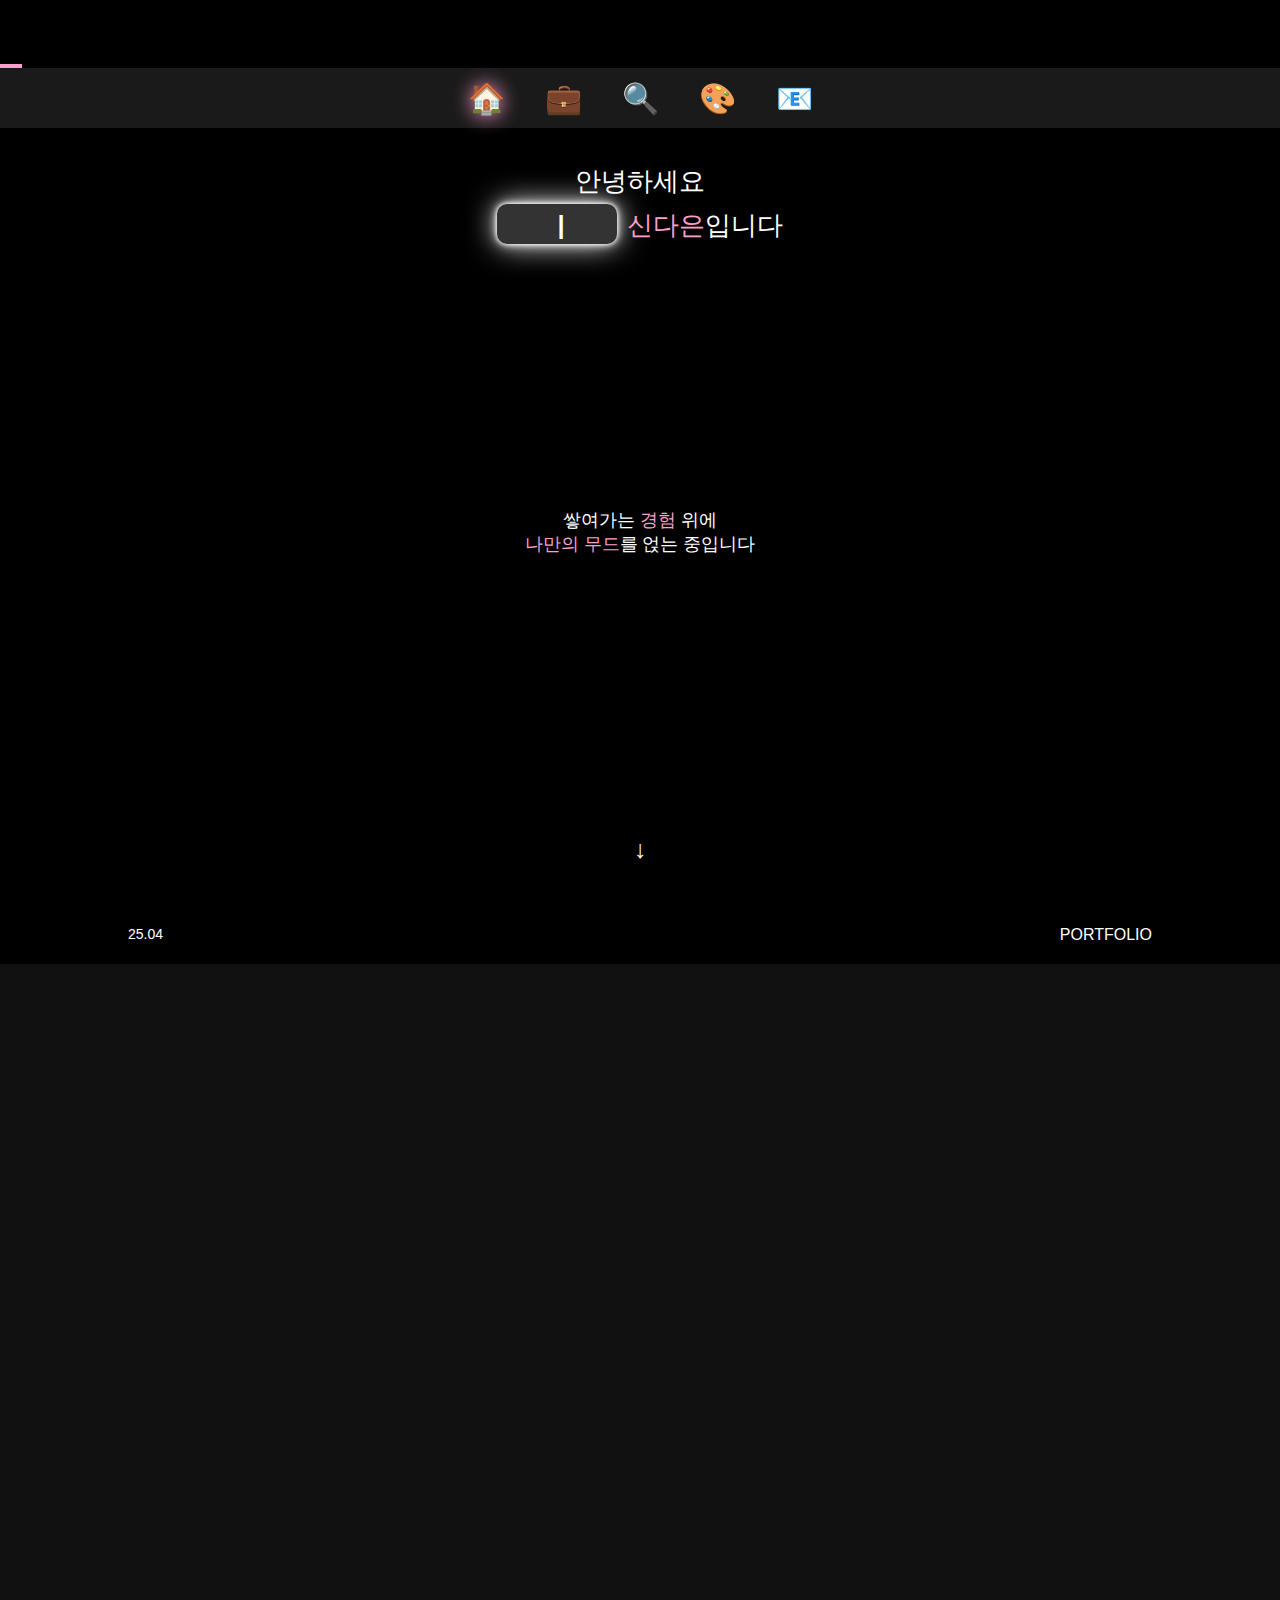
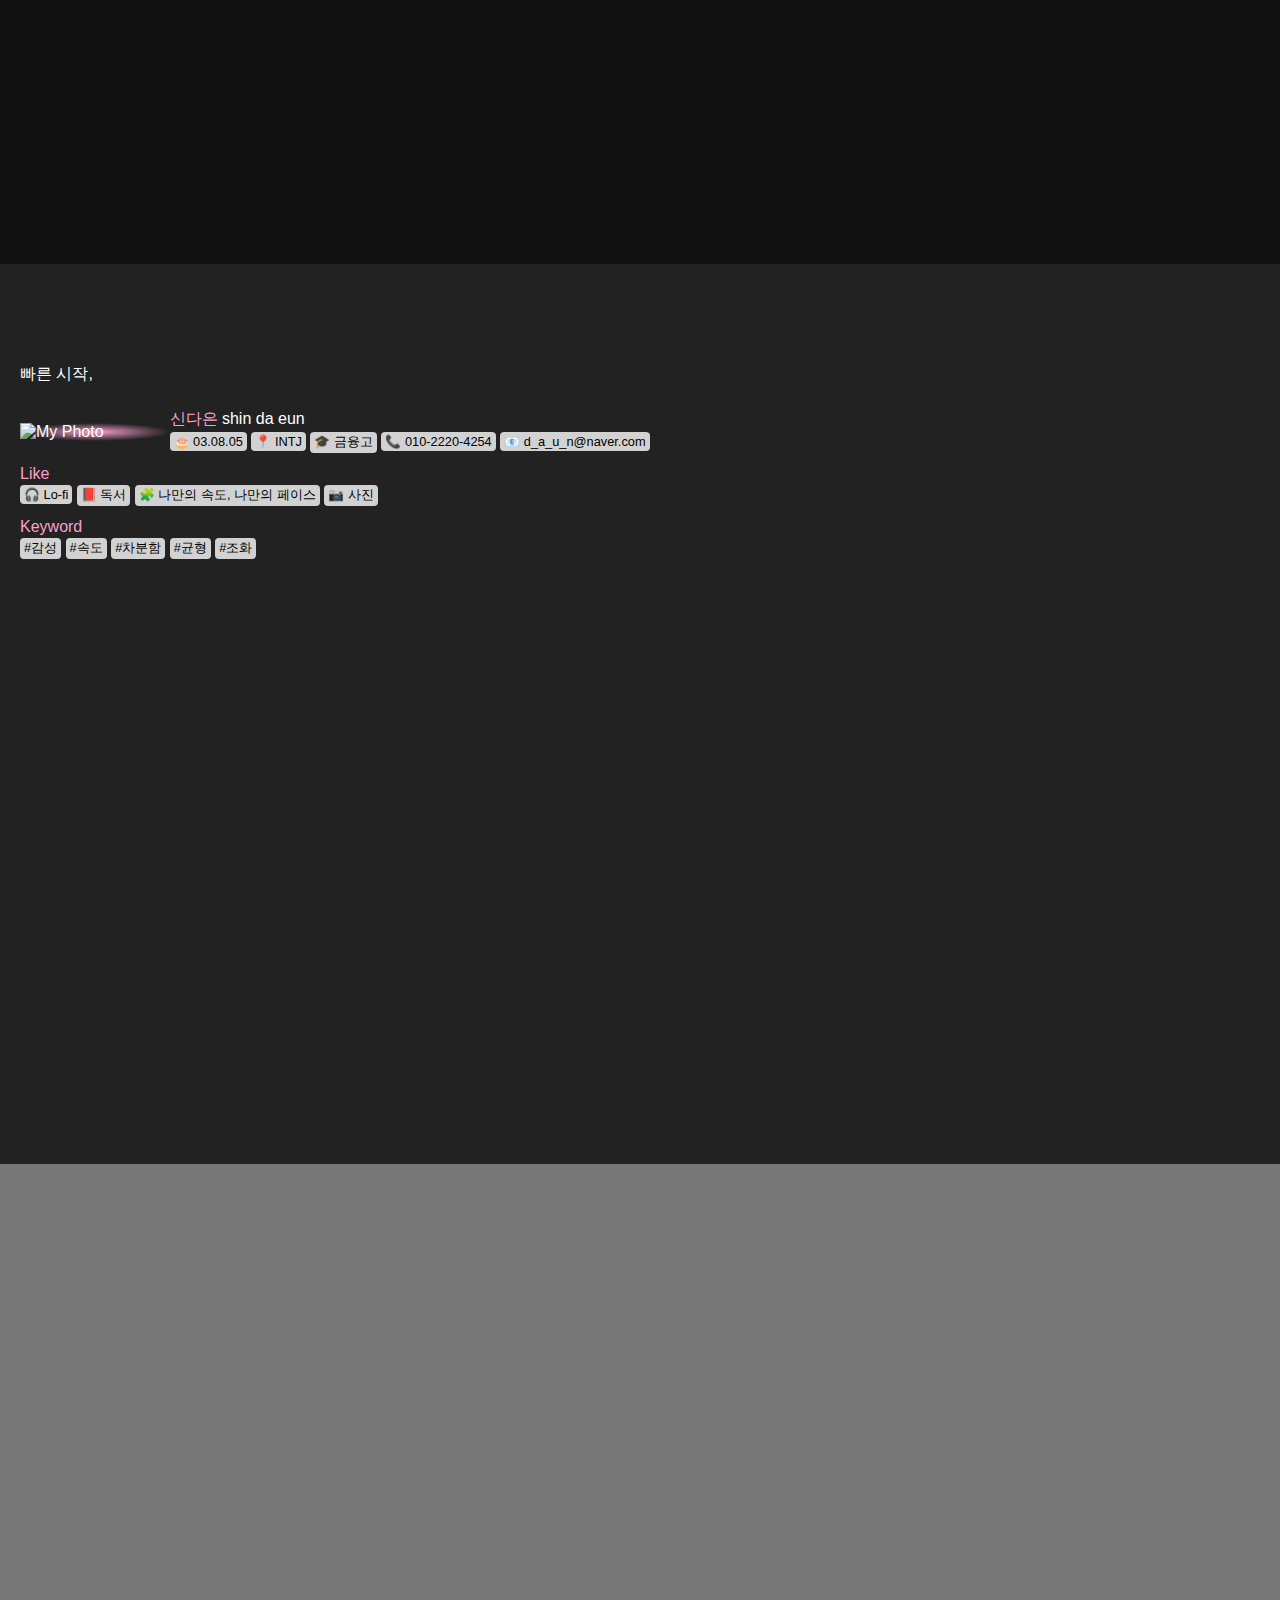
==== index.html @ 84537a10 "first commit" ====
<!DOCTYPE html>
<html lang="ko">
<head>
  <meta charset="UTF-8">
  <meta name="viewport" content="width=device-width, initial-scale=1.0">
  <link rel="stylesheet" href="style.css">
  <title>신다은 포트폴리오</title>
</head>
<body>
  <!-- 메뉴 -->
  <div id="progress-bar"></div>

  <nav class="navbar">
    <ul>
      <li><a href="#home" class="nav-link">🏠</a></li>
      <li><a href="#intro" class="nav-link">💼</a></li>
      <li><a href="#profile" class="nav-link">🔍</a></li>
      <li><a href="#portfolio" class="nav-link">🎨</a></li>
      <li><a href="#contact" class="nav-link">📧</a></li>
    </ul>
  </nav>

  <!-- header -->
  <section id="home">
    <h1>안녕하세요</h1>
    <h2>
      <span class="typing-box highlighted">
        <span id="typing-container"></span>
      </span>
      <span class="fixed-name"><strong>신다은</strong>입니다</span>
    </h2>
    <p class="sub-text">쌓여가는 <span>경험</span> 위에<br><span>나만의 무드</span>를 얹는 중입니다</p>
    <div class="footer-info">
      <span class="current-date">25.04</span> <!-- 날짜 -->
      <p class="portfolio-text">PORTFOLIO</p> <!-- 포트폴리오 문구 -->
    </div>
    
    <div class="scroll-indicator">
      <span>&#8595;</span> <!-- 아래로 향하는 화살표 -->
    </div>  
  </section>

  <section id="intro">
    <div class="section-text">
      <p>
        <span>UI/UX 개발 과정을 수료하고<br><span>디자이너</span>로 근무하고있습니다.</span><br>
      </p>
    </div>

    <div class="timeline">
      <div class="timeline-item left">
        <div class="text-box">
          <h3>동안기획 디자이너</h3>
          <p>25.02 ~</p>
        </div>
        <div class="circle"></div>
      </div>
    
      <div class="timeline-item right">
        <div class="circle"></div>
        <div class="text-box">
          <h3>SBS아카데미 구월<br>UI/UX 개발자 과정</h3>
          <p>24.03 ~ 11</p>
        </div>
      </div>
    
      <div class="timeline-item left">
        <div class="text-box">
          <h3>관세법인 우신</h3>
          <p>24.02 ~ 03</p>
        </div>
        <div class="circle"></div>
      </div>
    
      <div class="timeline-item right">
        <div class="circle"></div>
        <div class="text-box">
          <h3>인천관세법인 주임</h3>
          <p>21.12 ~ 23.12</p>
        </div>
      </div>
    </div>
  </section>

  <section id="profile">
    <span>
    <div class="section-text">
      <p>빠른 시작,<br><span><strong class="highlight-animated">단단한 전환</strong></p></span>
      <div class="profile-content">
        <img src="imgage/profile.png" alt="My Photo" class="profile-photo">
        <div class="profile-details">
          <h3><strong>신다은</strong> shin da eun</h3>
            <p>🎂 03.08.05</p> <p>📍 INTJ</p> <p>🎓 금융고</p> <p>📞 010-2220-4254</p> <p>📧 d_a_u_n@naver.com</p>
          </div>
      </div>
      <div class="like">
        <strong>Like</strong><br>
        <p>🎧 Lo-fi</p> <p>📕 독서</p> <p>🧩 나만의 속도, 나만의 페이스</p> <p>📷 사진</p> 
      </div>
      <div class="keyword">
        <strong>Keyword</strong><br>
        <p>#감성</p> <p>#속도</p> <p>#차분함</p> <p>#균형</p> <p>#조화</p>
      </div>
    </div>
    </span>
  </section>

  <section id="portfolio">
    <div class="section-text">
      <span>
        <h2>포트폴리오</h2>
        <div class="project">
          <h3>프로젝트 1: 웹사이트 디자인</h3>
          <p>이 프로젝트는 사용자 경험을 개선하는 웹사이트 디자인 프로젝트였습니다. 사용자의 흐름을 분석하고, 직관적인 인터페이스를 제공하는 것을 목표로 했습니다.</p>
          <img src="portfolio1.jpg" alt="Project 1">
        </div>
        <div class="project">
          <h3>프로젝트 2: 모바일 앱 디자인</h3>
          <p>이 프로젝트는 모바일 앱의 UI/UX 디자인을 맡았습니다. 다양한 기능을 직관적으로 배치하여 사용자 경험을 개선했습니다.</p>
          <img src="portfolio2.jpg" alt="Project 2">
        </div>
      </span>
    </div>
  </section>

  <section id="contact">
    <div class="section-text">
      <span>
        <h2>연락처</h2>
        <p>저와 함께 프로젝트를 진행하고 싶으시면 아래의 연락처로 연락주세요!</p>
        <ul>
          <li><strong>이메일:</strong> example@example.com</li>
          <li><strong>전화:</strong> 010-1234-5678</li>
          <li><strong>링크드인:</strong> <a href="https://www.linkedin.com/in/example">linkedin.com/in/example</a></li>
        </ul>
      </span>
    </div>
  </section>

  <script src="https://unpkg.com/hangul-js"></script>
  <script src="https://unpkg.com/type-hangul@latest/dist/type-hangul.min.js"></script>
  <script src="script.js"></script>
</body>
</html>
---- style.css ----
/* Reset & Base */
* {
  margin: 0;
  padding: 0;
  box-sizing: border-box;
}

a {
  text-decoration: none;
}

html, body {
  scroll-snap-type: y mandatory;
  font-family: 'Pretendard', sans-serif;
  height: auto;
  position: relative;
}

/* 모바일 화면 너비 지정 */
body {
  width: 100%;
  margin: 0 auto;
  animation: fadeIn 1s ease-out forwards;
  transition: background-color 2s ease, color 2s ease;
  overflow-y: scroll;
  color: #fff;
  background-color: #000;
}

.navbar {
  position: sticky;
  top: 4px;
  margin: 0 auto;
  height: 60px;
  display: flex;
  justify-content: center;
  align-items: center;
  background: rgba(255, 255, 255, 0.1); /* 투명한 배경 */
  backdrop-filter: blur(10px); /* 블러 효과 */
  -webkit-backdrop-filter: blur(10px); /* 사파리 호환 */
  z-index: 1000;
  box-shadow: 0 2px 4px rgba(0,0,0,0.1); /* 선택사항 */
}

.navbar ul {
  list-style: none;
  display: flex;
  gap: 40px;
}

.navbar a {
  font-size: 30px;
}

.nav-link {
  transition: all 0.3s;
}

.nav-link.active {
  text-shadow: 0px 0px 20px #FC9FCC; /* 활성화된 섹션은 진하게 */
  font-weight: bold;
}

#progress-bar {
  position: sticky;
  top: 0;
  left: 0;
  height: 4px;
  background-color: #FC9FCC;
  width: 0%;
  z-index: 1000;
  transition: width 0.3s ease-out;  /* ✨ 부드러운 애니메이션 */
}

/* Top 버튼 스타일 */
#top-btn {
  position: fixed;
  bottom: 20px;
  right: 20px;
  background-color: #FC9FCC;
  color: white;
  border: none;
  border-radius: 50%;
  width: 50px;
  height: 50px;
  font-size: 24px;
  cursor: pointer;
  box-shadow: 0 4px 6px rgba(0, 0, 0, 0.3);
  transition: background-color 0.3s ease;
  z-index: 500;
}


/* Snap Section 공통 */
section {
  scroll-snap-align: start;
  padding: 100px 20px;
  display: flex;
  flex-direction: column;
  height: 100vh;
}

/* HOME */
#home {
  position: relative;
  width: 100%;
  height: 100vh;
  background: #000;
  display: flex;
  flex-direction: column;
  align-items: center;
  gap: 4px;
  transition: background-color 2s ease, color 2s ease;
}

#intro {
  background:#111;
}

#profile {
  background: #222;
}

#portfolio {
  background: #777;
}

#contact {
  background: #eee;
}

h1, h2 {
  line-height: 1.4;
  word-break: keep-all;
  color: #fff;
  font-size: 1.6rem;
}

h1 {
  font-weight: 200;
}

h2 {
  font-weight: 200;
  display: flex;
  gap: 10px;
  align-items: center;
}

/* Typing + Name */
.typing-box {
  width: 120px;
  max-width: 280px;
  height: 40px;
  background: #333;
  display: flex;
  justify-content: center;
  align-items: center;
  border-radius: 10px;
  padding-top: 4px;
  padding-left: 8px;
}

/* 반짝이는 애니메이션 */
@keyframes glowPulse {
  0%, 100% {
    box-shadow: 0 0 4px #fff, 0 0 10px #fff, 0 0 30px #fff;
  }
  50% {
    box-shadow: 0 0 4px #ff71c3, 0 0 10px #ff71c3, 0 0 30px #ff71c3;
  }
}

.typing-box.highlighted {
  animation: glowPulse 2s infinite ease-in-out;
  box-shadow: 0 0 4px #fff, 0 0 10px #fff, 0 0 30px #fff;
  transition: box-shadow 4s ease-in-out;
}

#typing-container {
  font-weight: bold;
  color: #FC9FCC;
  position: relative;
}

#typing-container::after {
  content: "|";
  color: #fff;
  animation: caret 1.2s infinite;
}

.fixed-name {
  padding-top: 4px;
}

.fixed-name strong, .sub-text span {
  font-weight: 500;
  color: #FC9FCC;
}

.sub-text {
  font-size: 1.1rem;
  font-weight: 200;
  margin-top: 260px;
  text-align: center;
  color: #fff;
}

/* Footer */
.footer-info {
  position: absolute; /* 하단 고정 */
  display: flex;
  flex-direction: row;
  justify-content: space-between;
  gap: 10px;
  bottom: 20px; /* 화면 하단에서 약간 위로 */
  left: 50%; /* 가운데 정렬을 위해 left: 50% */
  transform: translateX(-50%); /* 정확한 가운데 정렬 */
  color: #fff;
  text-align: center;
  width: 80%; /* 부모 요소의 너비 설정 */
}

/* Date */
.current-date {
  font-size: 14px;
  color: #fff;
  font-weight: 100;
}

/* Portfolio */
.portfolio-text {
  font-size: 16px;
  color: #fff;
  font-weight: 100;
}

/* Scroll Indicator */
.scroll-indicator {
  position: absolute;
  bottom: 100px; /* 날짜와 포트폴리오 문구 위에 배치 */
  font-size: 25px; /* 아이콘 또는 화살표 크기 */
  text-align: center;
  animation: bounce 1.5s infinite; /* 애니메이션 효과 */
  display: block;
}

@keyframes bounce {
  0% {
    transform: translateY(0);
  }
  50% {
    transform: translateY(10px);
  }
  100% {
    transform: translateY(0);
  }
}


/* 애니메이션 */
@keyframes caret {
  50% { opacity: 0; }
}

@keyframes fadeIn {
  0% {
    opacity: 0;
    transform: translateY(-30px);
  }
  100% {
    opacity: 1;
    transform: translateY(0);
  }
}

.section-text {
  margin-bottom: 40px;
}

.section-text span {
  font-size: 1.1rem;
  font-weight: 100;
  opacity: 0;
  transform: translateY(30px);
  transition: opacity 0.8s ease, transform 0.8s ease;
}

.section-text span.visible {
  opacity: 1;
  transform: translateY(0);
}

.section-text span span {
  font-weight: 600;
}

.timeline {
  position: relative;
  opacity: 0;
  width: 100%;
  height: 100%;
  max-width: 900px;
  margin: 0 auto;
  transform: translateY(30px);
  transition: opacity 0.8s ease, transform 0.8s ease; /* 부드러운 전환 */
  display: flex;
  flex-direction: column;
  justify-content: space-between;
}

/* 타임라인이 등장할 때 */
.timeline.visible {
  opacity: 1;
  transform: translateY(0);
}


.timeline-item {
  display: flex;
  align-items: center;
  justify-content: space-between;
  position: relative;
}

.timeline-item:nth-child(1) h3 {
  color: #FC9FCC;
}

.timeline-item.left {
  flex-direction: row-reverse; 
}

.circle {
  width: 20px;
  height: 20px;
  border-radius: 50%;
  position: absolute;
  border: 1px solid #fff;
  background: #000;
  left: 50%;
  transform: translateX(-50%);
  z-index: 2;
}

.timeline-item:nth-child(1) .circle {
  animation: glowPulse 2s infinite ease-out;
}


.timeline::before {
  content: '';
  position: absolute;
  top: 0;
  bottom: 0;
  left: 50%;
  width: 1px;
  background: #fff;
  transform: translateX(-50%);
}

.timeline-item h3 {
  margin-bottom: 10px;
  font-size: 1rem;
  font-weight: bold;
}

.timeline-item p {
  font-size: 1rem;
  color: #888;
}

/* PROFILE */

#profile {
  display: flex;
  font-weight: 100;
}

.profile-content {
  width: 100%;
  display: flex;
  align-items: center;
  justify-content: space-around;
  margin-bottom: 10px;
}

.profile-content img {
  width: 170px;
  background: radial-gradient(#FC9FCC 0%, #222 70%);
}

.profile-details {
  min-width: 160px;
  width: 100%;
  text-align: left;
  font-size: 1rem;
}

.profile-details h3 {
  font-weight: 100;
  font-size: 1rem;
}

.profile-details h3 strong {
  color: #FC9FCC;
}


.profile-details p, .like p, .keyword p {
  display: inline-block;
  font-size: 0.8rem;
  font-weight: 400;
  margin: 2px 0px;
  padding: 2px 4px;
  border-radius: 4px;
  background: rgba(255,255,255,0.8);
  color: #000;
}

.like {
  margin-bottom: 10px;
}

.like strong, .keyword strong {
  font-size: 1rem;
  color: #FC9FCC;
}
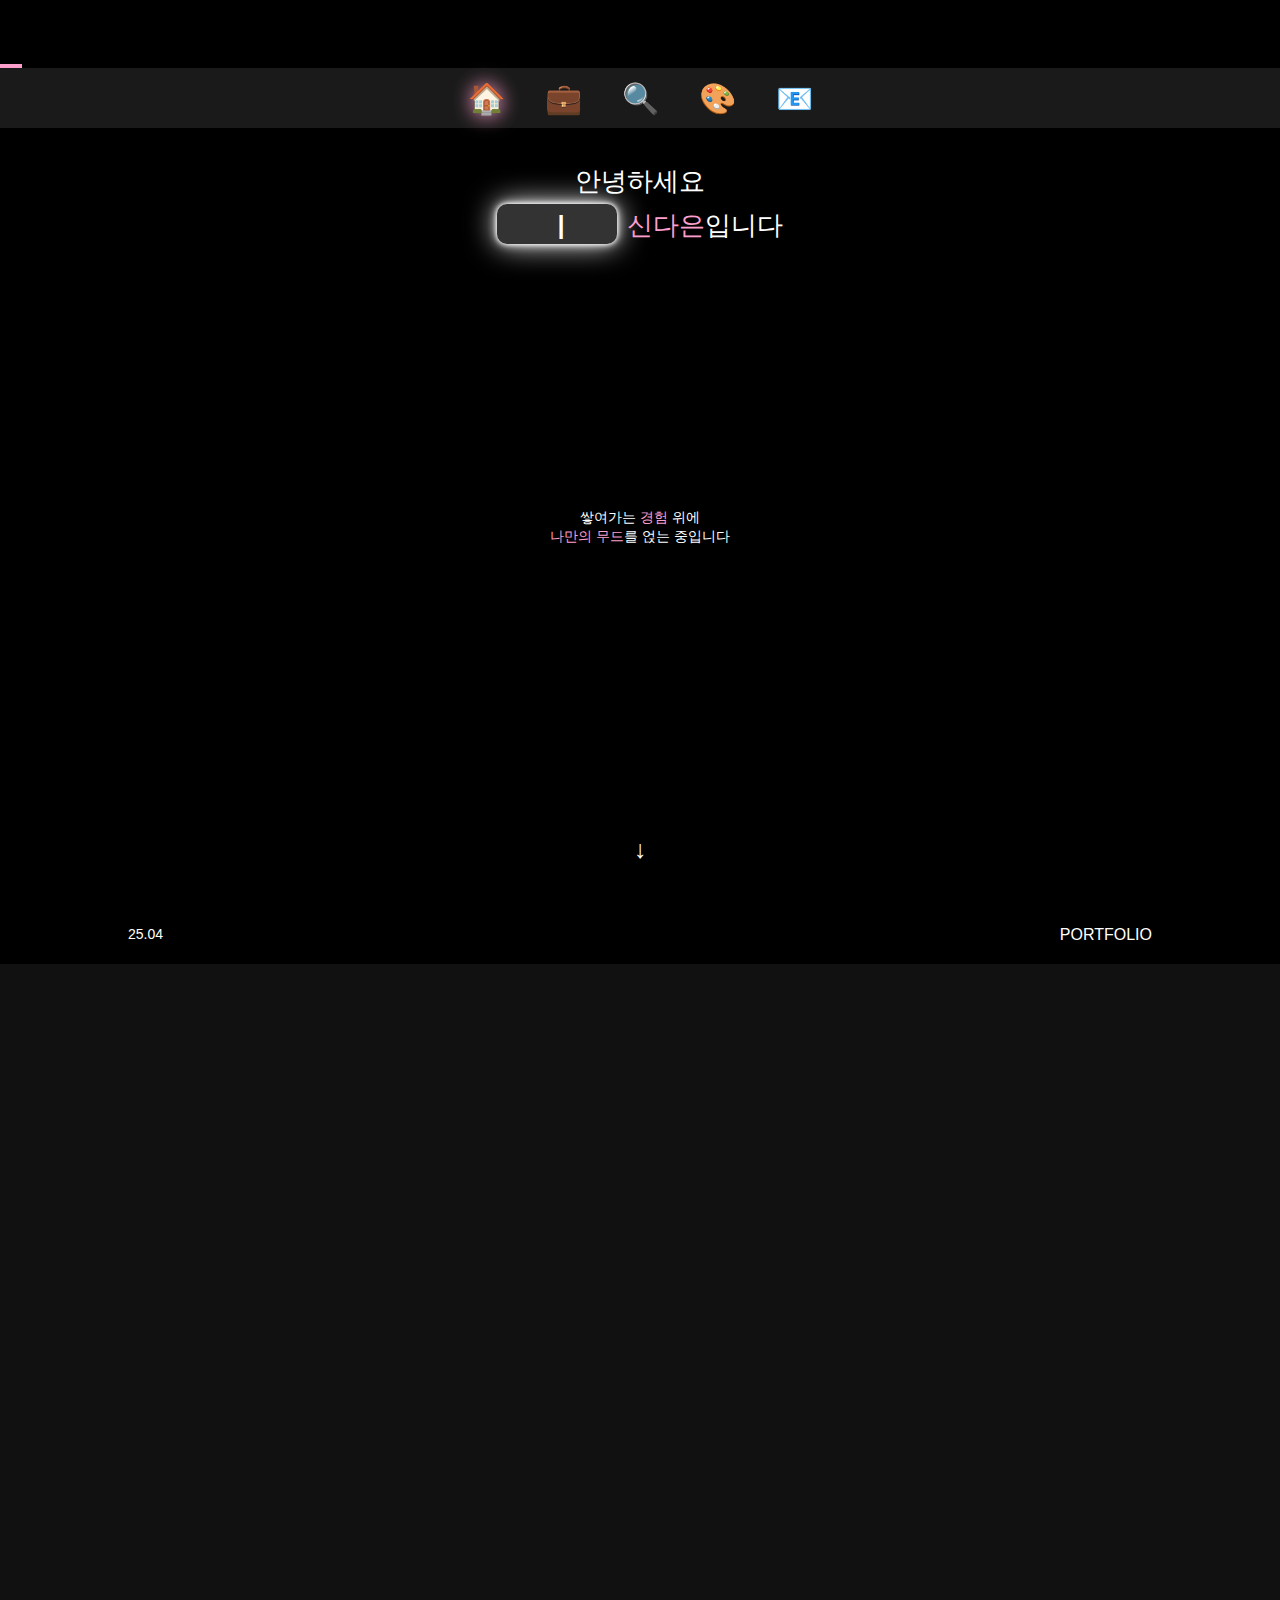
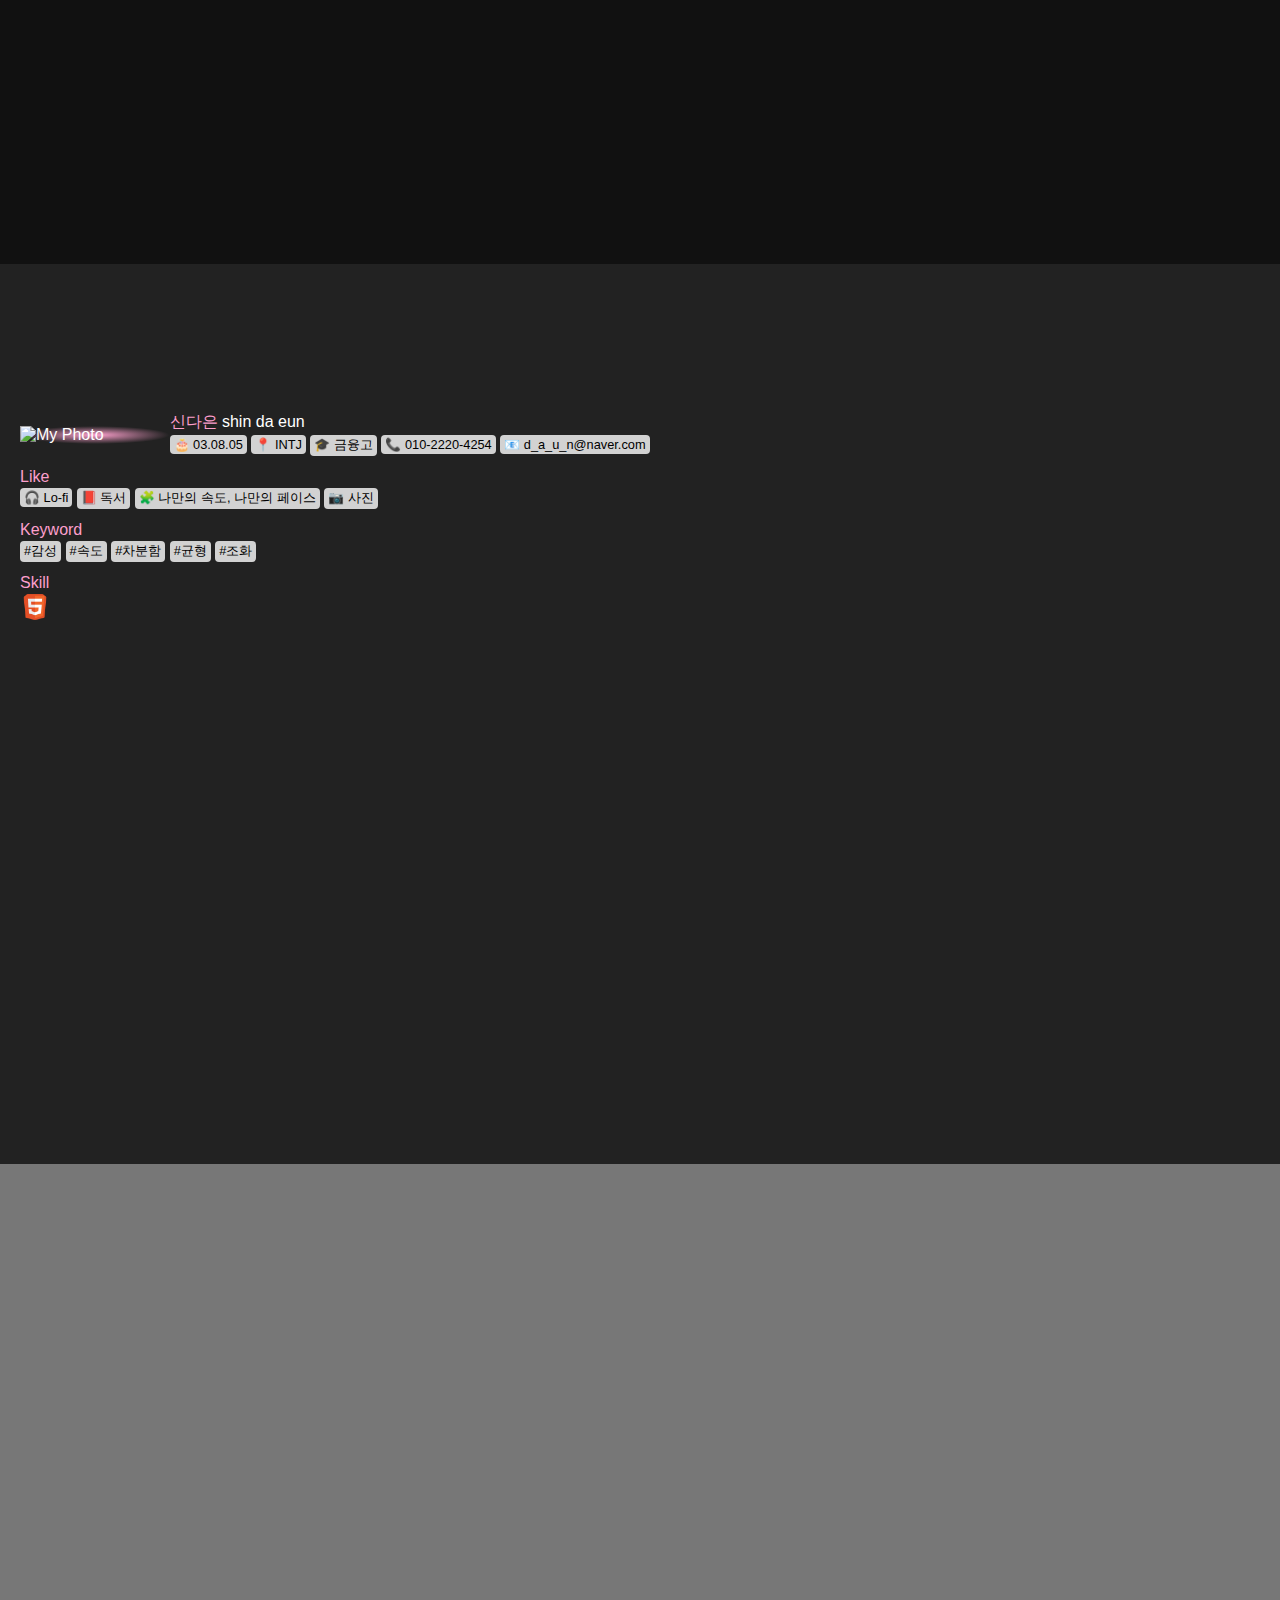
==== commit 38ca1456: "타임라인 배치 수정, 서브 텍스트 크기 줄임" ====
--- a/index.html
+++ b/index.html
@@ -85,7 +85,7 @@
   <section id="profile">
     <span>
     <div class="section-text">
-      <p>빠른 시작,<br><span><strong class="highlight-animated">단단한 전환</strong></p></span>
+      <span><p>빠른 시작,<br></span><span><strong class="highlight-animated">단단한 전환</strong></p></span>
       <div class="profile-content">
         <img src="imgage/profile.png" alt="My Photo" class="profile-photo">
         <div class="profile-details">
@@ -100,6 +100,10 @@
       <div class="keyword">
         <strong>Keyword</strong><br>
         <p>#감성</p> <p>#속도</p> <p>#차분함</p> <p>#균형</p> <p>#조화</p>
+      </div>
+      <div class="skill">
+        <strong>Skill</strong><br>
+        <img src="imgage/html.png" alt="">
       </div>
     </div>
     </span>
--- a/style.css
+++ b/style.css
@@ -199,7 +199,7 @@
 }
 
 .sub-text {
-  font-size: 1.1rem;
+  font-size: 0.9rem;
   font-weight: 200;
   margin-top: 260px;
   text-align: center;
@@ -306,7 +306,7 @@
   transition: opacity 0.8s ease, transform 0.8s ease; /* 부드러운 전환 */
   display: flex;
   flex-direction: column;
-  justify-content: space-between;
+  justify-content: space-around;
 }
 
 /* 타임라인이 등장할 때 */
@@ -418,11 +418,15 @@
   color: #000;
 }
 
-.like {
+.like, .keyword {
   margin-bottom: 10px;
 }
 
-.like strong, .keyword strong {
+.like strong, .keyword strong, .skill strong {
   font-size: 1rem;
   color: #FC9FCC;
+}
+
+.skill img {
+  width: 30px;
 }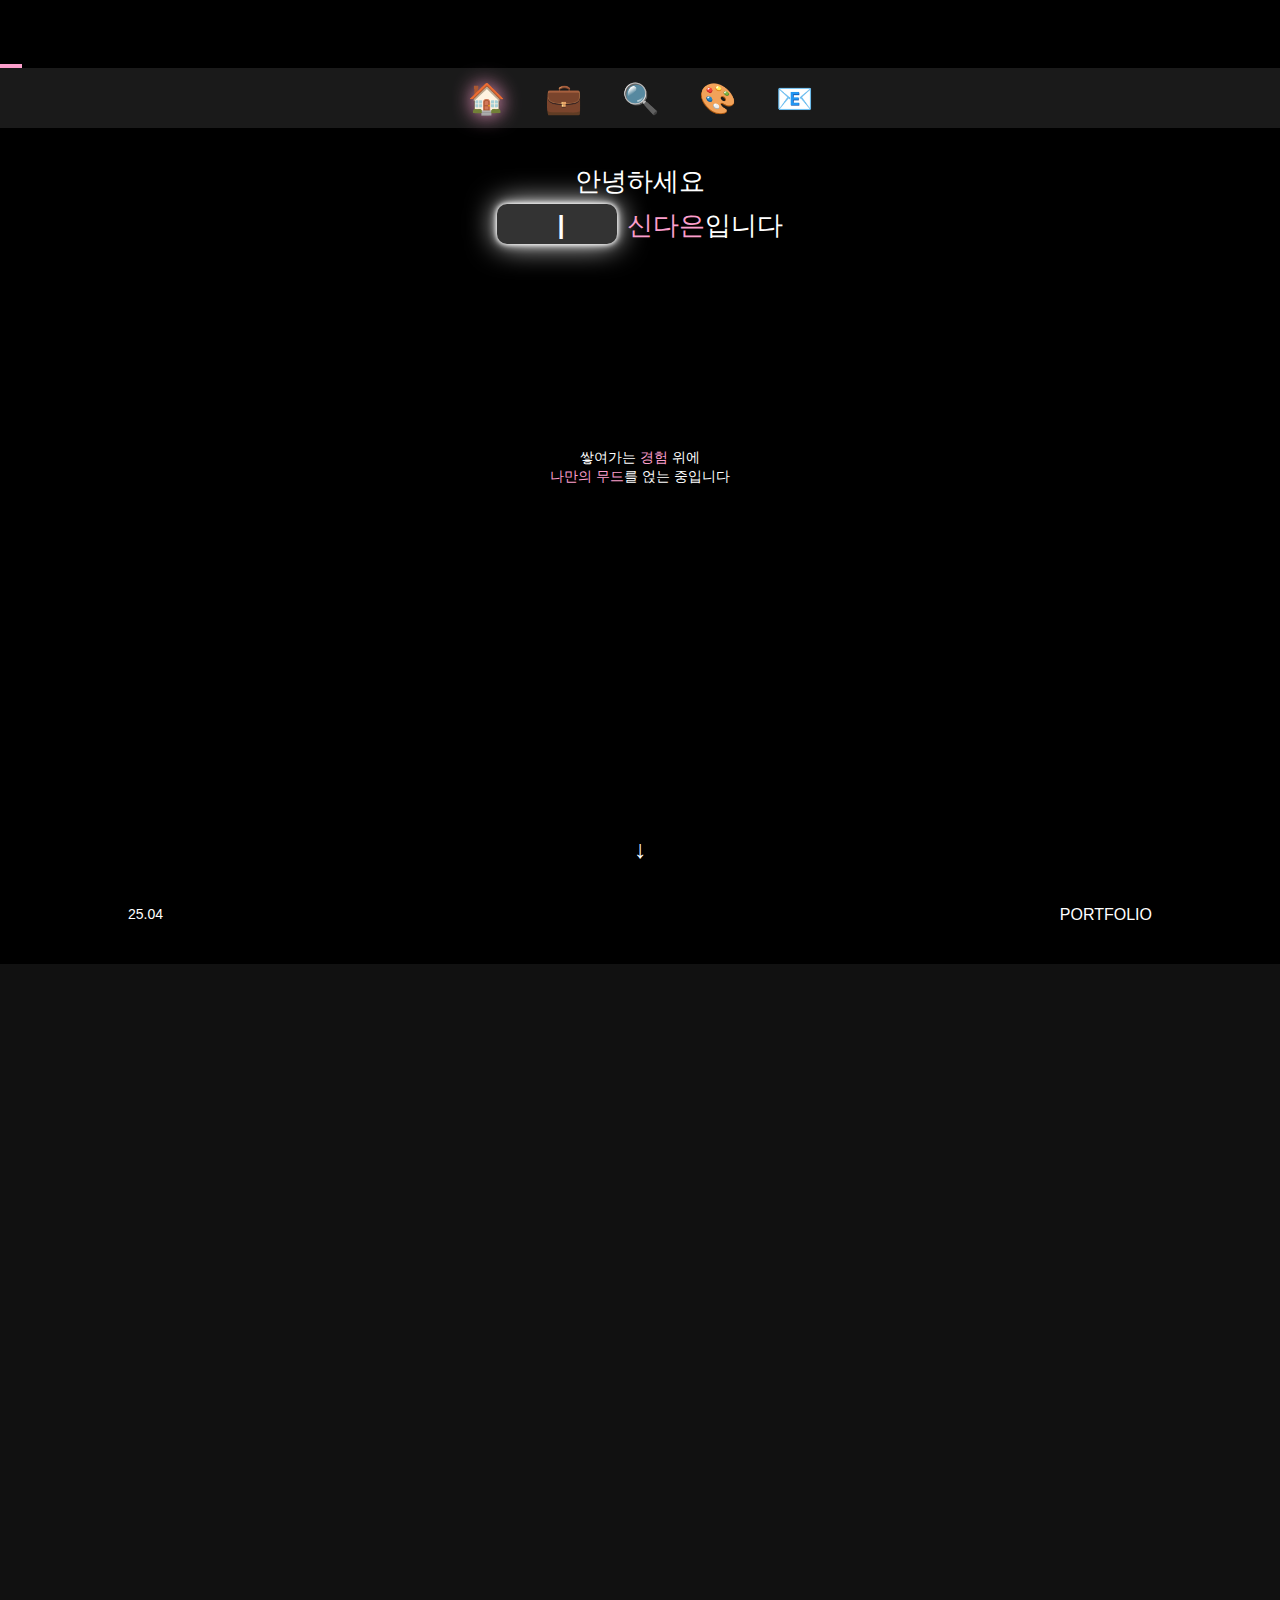
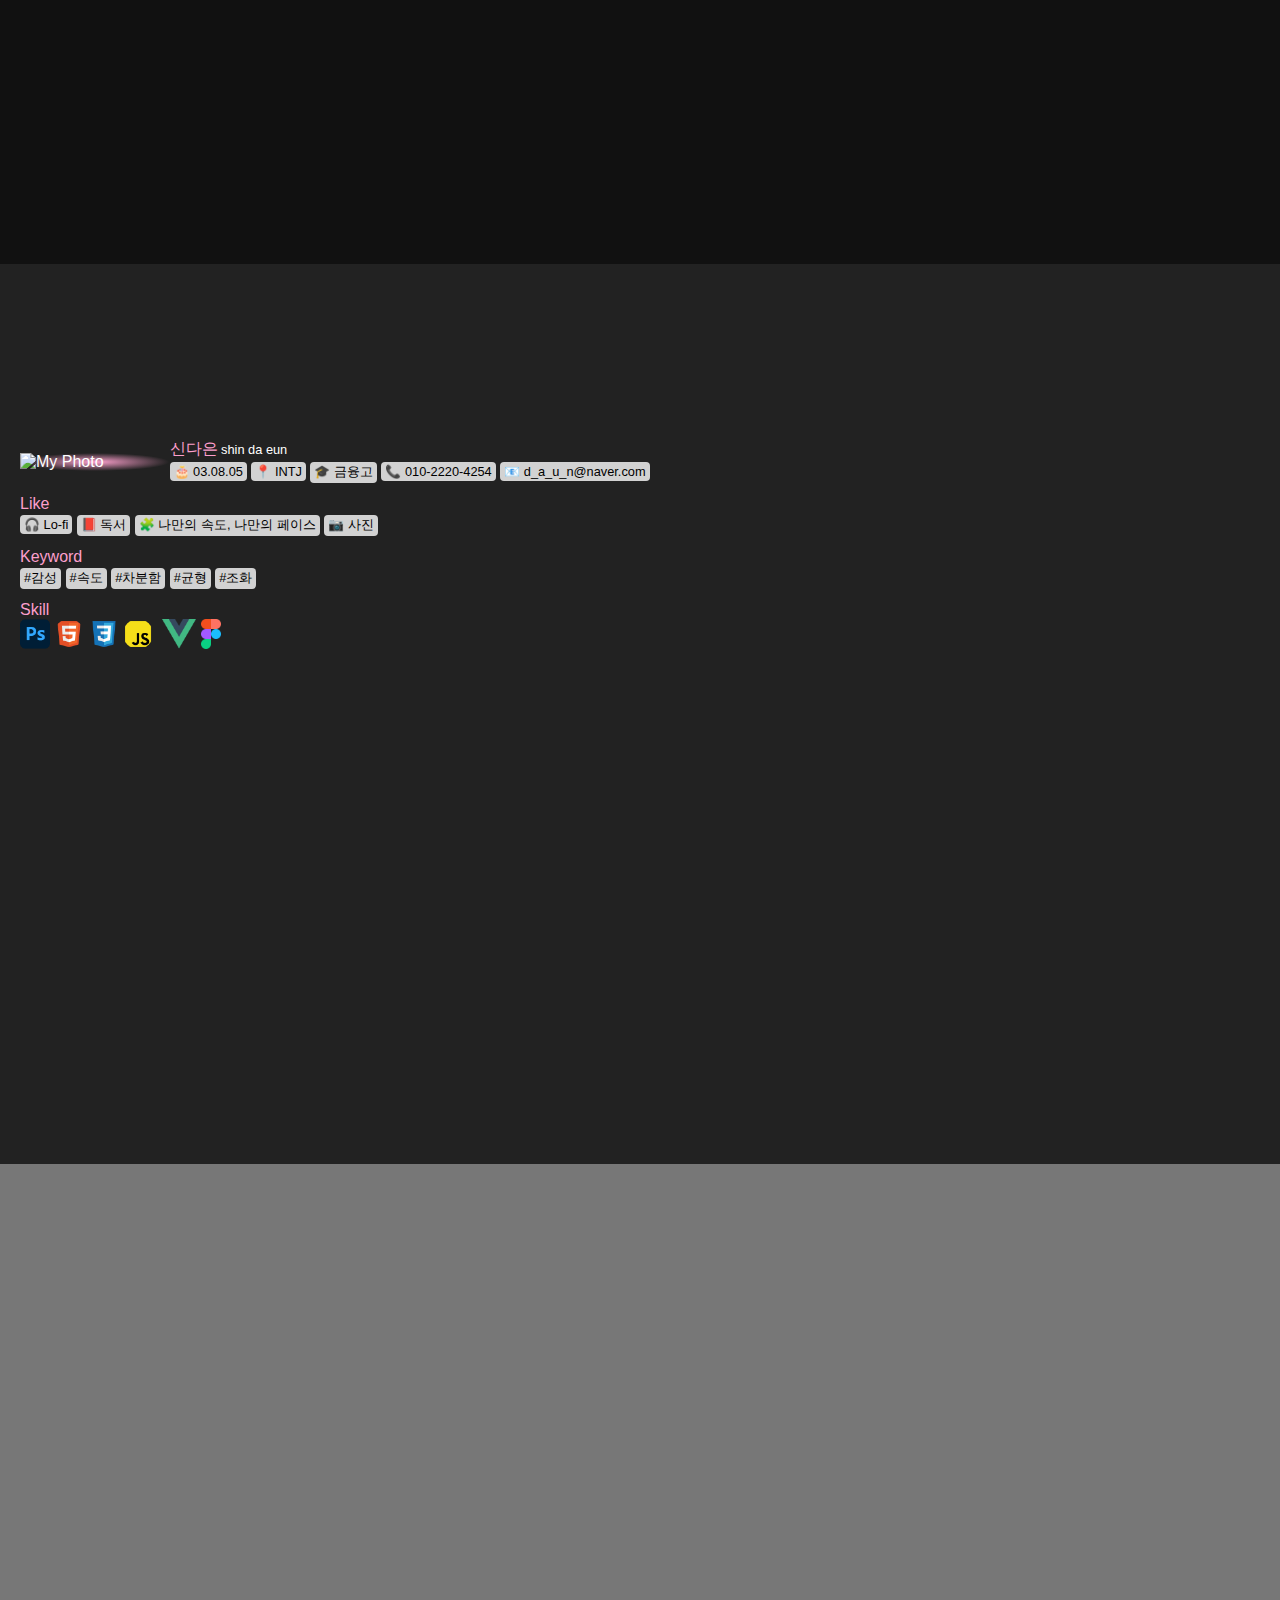
==== commit 4c15f457: "디자인 수정과 치이카와 프로젝트 추가" ====
--- a/index.html
+++ b/index.html
@@ -43,7 +43,7 @@
   <section id="intro">
     <div class="section-text">
       <p>
-        <span>UI/UX 개발 과정을 수료하고<br><span>디자이너</span>로 근무하고있습니다.</span><br>
+        <span>UI/UX 개발 과정을 수료하고<br><span>디자이너</span>로 근무하고있습니다</span><br>
       </p>
     </div>
 
@@ -103,7 +103,13 @@
       </div>
       <div class="skill">
         <strong>Skill</strong><br>
+        <img src="imgage/photoshap.png" alt="">
         <img src="imgage/html.png" alt="">
+        <img src="imgage/css.png" alt="">
+        <img src="imgage/js.png" alt="">
+        <img src="imgage/react.png" alt="">
+        <img src="imgage/vue.png" alt="">
+        <img src="imgage/figma.png" alt="">
       </div>
     </div>
     </span>
@@ -112,21 +118,27 @@
   <section id="portfolio">
     <div class="section-text">
       <span>
-        <h2>포트폴리오</h2>
-        <div class="project">
-          <h3>프로젝트 1: 웹사이트 디자인</h3>
-          <p>이 프로젝트는 사용자 경험을 개선하는 웹사이트 디자인 프로젝트였습니다. 사용자의 흐름을 분석하고, 직관적인 인터페이스를 제공하는 것을 목표로 했습니다.</p>
-          <img src="portfolio1.jpg" alt="Project 1">
-        </div>
-        <div class="project">
-          <h3>프로젝트 2: 모바일 앱 디자인</h3>
-          <p>이 프로젝트는 모바일 앱의 UI/UX 디자인을 맡았습니다. 다양한 기능을 직관적으로 배치하여 사용자 경험을 개선했습니다.</p>
-          <img src="portfolio2.jpg" alt="Project 2">
+        <h3>현재까지의<br><strong>작업물</strong>입니다</h3>
+        <div class="project-wrapper">
+          <div class="project">
+            <h4><strong>먼작귀, 몬스터 토벌!</strong></h4>
+            <p>단순 클릭만으로 점수를 얻어내는 미니게임입니다.</p>
+            <img src="imgage/portfolio1.png" alt="Project 1">
+            <div class="link">
+              <a href="https://daunniy.github.io/chiikawagame/">URL</a>
+              <a href="https://github.com/daunniy/chiikawagame">GIT</a>
+            </div>
+          </div>
+          <div class="project">
+            <h4>신한카드</h4>
+            <p>신한카드 공식 홈페이지를 리뉴얼한 사이트입니다.</p>
+            <img src="portfolio2.jpg" alt="Project 2">
+          </div>
+          <!-- 프로젝트가 더 있으면 여기에 계속 추가 -->
         </div>
       </span>
     </div>
   </section>
-
   <section id="contact">
     <div class="section-text">
       <span>
--- a/style.css
+++ b/style.css
@@ -147,6 +147,11 @@
   align-items: center;
 }
 
+h3, p {
+  font-weight: 100;
+  font-size: 1rem;
+}
+
 /* Typing + Name */
 .typing-box {
   width: 120px;
@@ -201,7 +206,7 @@
 .sub-text {
   font-size: 0.9rem;
   font-weight: 200;
-  margin-top: 260px;
+  margin-top: 200px;
   text-align: center;
   color: #fff;
 }
@@ -213,7 +218,7 @@
   flex-direction: row;
   justify-content: space-between;
   gap: 10px;
-  bottom: 20px; /* 화면 하단에서 약간 위로 */
+  bottom: 40px; /* 화면 하단에서 약간 위로 */
   left: 50%; /* 가운데 정렬을 위해 left: 50% */
   transform: translateX(-50%); /* 정확한 가운데 정렬 */
   color: #fff;
@@ -382,6 +387,7 @@
   display: flex;
   align-items: center;
   justify-content: space-around;
+  margin-top: 30px;
   margin-bottom: 10px;
 }
 
@@ -399,11 +405,12 @@
 
 .profile-details h3 {
   font-weight: 100;
-  font-size: 1rem;
+  font-size: 0.8rem;
 }
 
 .profile-details h3 strong {
   color: #FC9FCC;
+  font-size: 1rem;
 }
 
 
@@ -428,5 +435,66 @@
 }
 
 .skill img {
-  width: 30px;
+  height: 30px;
+}
+
+#portfolio img {
+  width: 200px;
+}
+
+#portfolio h3 {
+  margin-bottom: 30px;
+}
+
+#portfolio h4 {
+  font-weight: 500;
+  font-size: 1.4rem;
+}
+
+.project-wrapper {
+  display: flex;
+  gap: 14px;
+  overflow-x: auto;
+  padding: 20px;
+  scroll-snap-type: x mandatory;
+  -webkit-overflow-scrolling: touch;
+}
+
+.project {
+  flex: 0 0 auto;
+  display: flex;
+  flex-direction: column;
+  gap: 14px;
+  width: 250px;
+  scroll-snap-align: start;
+  padding: 50px 16px;
+  background: rgba(255, 255, 255, 0.9); /* 투명한 배경 */
+  backdrop-filter: blur(10px); /* 블러 효과 */
+  -webkit-backdrop-filter: blur(10px); /* 사파리 호환 */
+  box-shadow: 0 0 4px #fff, 0 0 4px #fff, 0 0 10px #fff;
+  border-radius: 14px;
+  color: #333;
+  text-align: center;
+  align-items: center;
+}
+
+.link  {
+  display: flex;
+  justify-content: center;
+  gap: 10px;
+}
+
+.link a {
+  background: #333;
+  color: #fff;
+  font-weight: 500;
+  padding: 4px 14px;
+  border-radius: 8px;
+  transition: all .3s;
+}
+
+.link a:hover {
+  background: #FC9FCC;
+  color: #333;
+  box-shadow: 0 0 4px #000, 0 0 4px #000, 0 0 10px #000;
 }